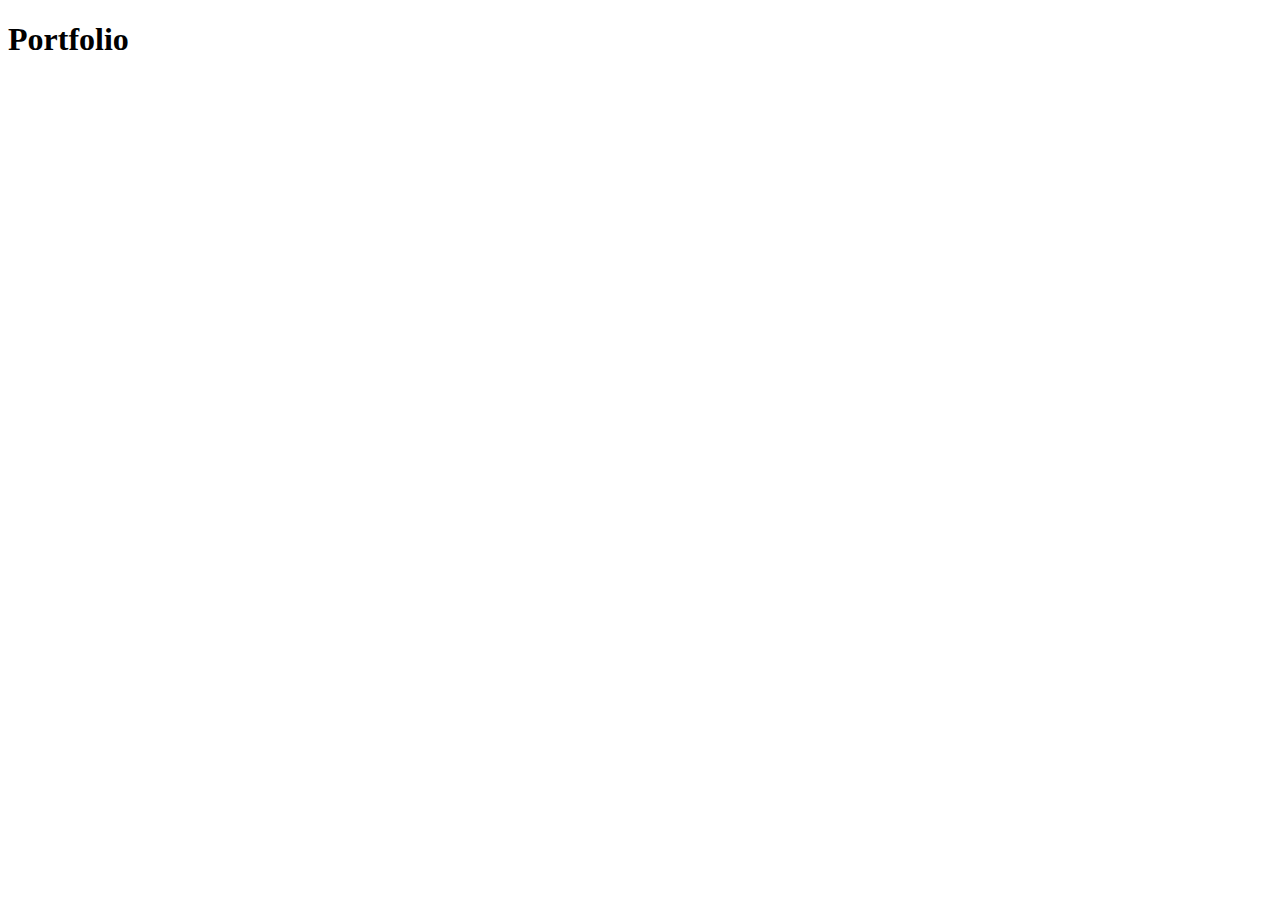
==== index.html @ 680ca0fe "first commit" ====
<!DOCTYPE html>
<html lang="en">
<head>
    <meta charset="UTF-8">
    <meta name="viewport" content="width=device-width, initial-scale=1.0">
    <title>Cameron | Portfolio</title>
</head>
<body>
    <h1>Portfolio</h1>
</body>
</html>
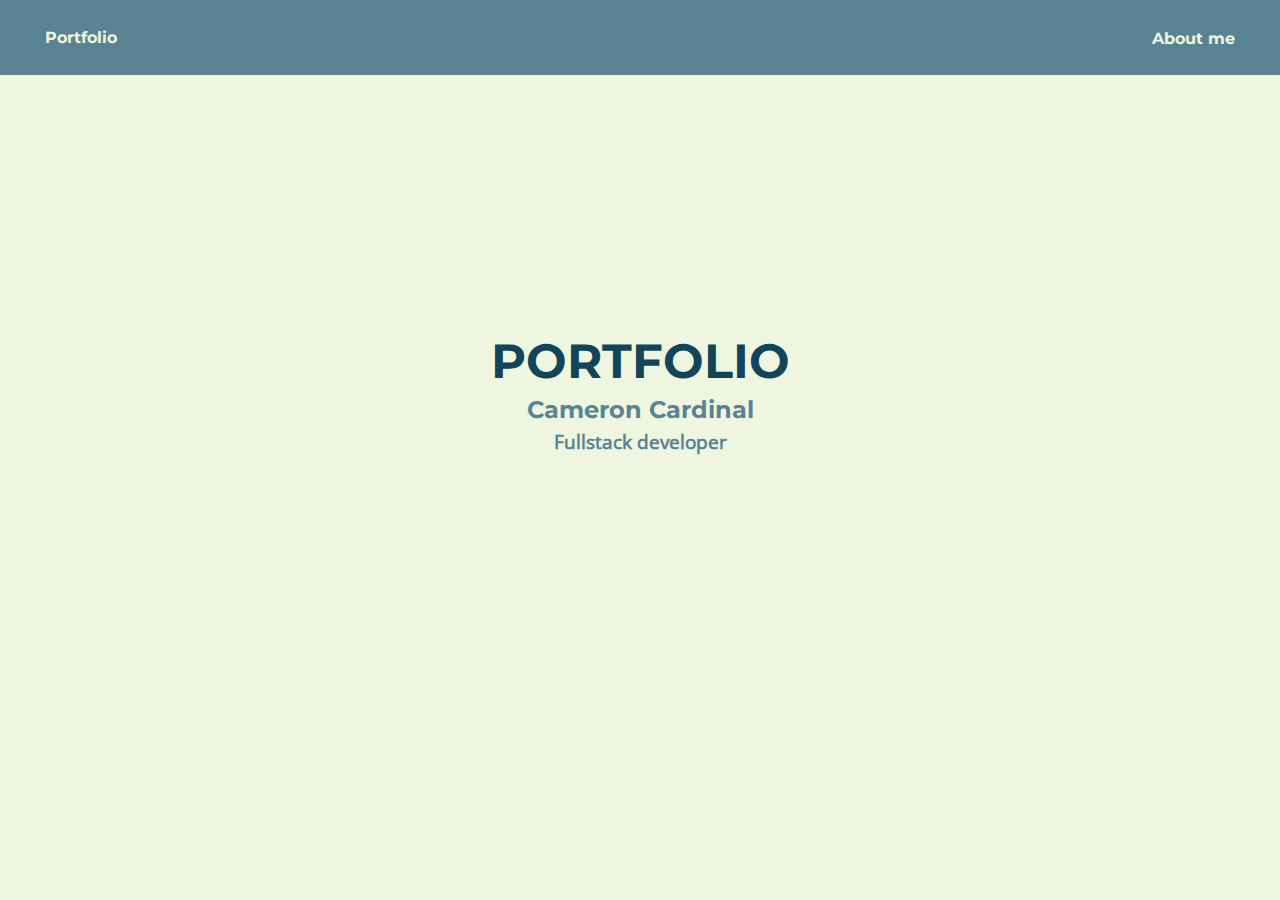
==== commit e06d5164: "added about.html and style" ====
--- a/index.html
+++ b/index.html
@@ -4,8 +4,25 @@
     <meta charset="UTF-8">
     <meta name="viewport" content="width=device-width, initial-scale=1.0">
     <title>Cameron | Portfolio</title>
+    <link rel="stylesheet" href="style.css">
 </head>
 <body>
-    <h1>Portfolio</h1>
+    <div class="container">
+        <header>
+            <nav>
+                <a href="/" class="title">Portfolio</a>
+                <ul>
+                    <li><a class="links" href="/about.html">About me</a></li>
+                </ul>
+            </nav>
+        </header>
+        <main>
+            <div class="homepage">
+                <h1>Portfolio</h1>
+                <h2>Cameron Cardinal</h2>
+                <h3>Fullstack developer</h3>
+            </div>
+        </main>
+    </div>
 </body>
 </html>--- a/style.css
+++ b/style.css
@@ -0,0 +1,85 @@
+@font-face {
+    font-family: OpenSans;
+    src: url(/fonts/OpenSans/static/OpenSans-Regular.ttf);
+}
+
+@font-face {
+    font-family: Montserrat;
+    src: url(/fonts/Montserrat/static/Montserrat-Bold.ttf);
+}
+
+body {
+    background: #EFF6E0;
+    color: #01161E;
+    margin: 0;
+    padding: 0;
+    font-family: OpenSans;
+}
+
+h1, h2, a {
+    font-family: Montserrat;
+}
+
+header {
+    background-color: #598392;
+}
+
+nav {
+    display: flex;
+    flex-direction: row;
+    align-items: center;
+    justify-content: space-between;
+    height: 75px;
+}
+
+ul {
+    display: flex;
+    flex-direction: row;
+}
+
+li {
+    list-style-type: none;
+}
+
+a {
+    text-decoration: none;
+    color: #EFF6E0;
+    margin: 5vh;
+}
+
+.homepage, .about {
+    display: flex;
+    flex-direction: column;
+    align-items: center;
+    height: 100%;
+}
+
+.homepage {
+    margin-top: 25vh;
+}
+
+.about {
+    padding: 2vh;
+}
+
+h1 {
+    color: #124559;
+    text-transform: uppercase;
+    font-size: 48px;
+    margin-bottom: 5px;
+}
+
+h2, h3 {
+    color: #598392;
+    margin-top: 0px;
+    margin-bottom: 5px;
+}
+
+p {
+    text-indent: 5vh;
+    text-align: justify;
+    padding: 5px 15px;
+    margin: 10px;
+    font-size: 14px;
+}
+
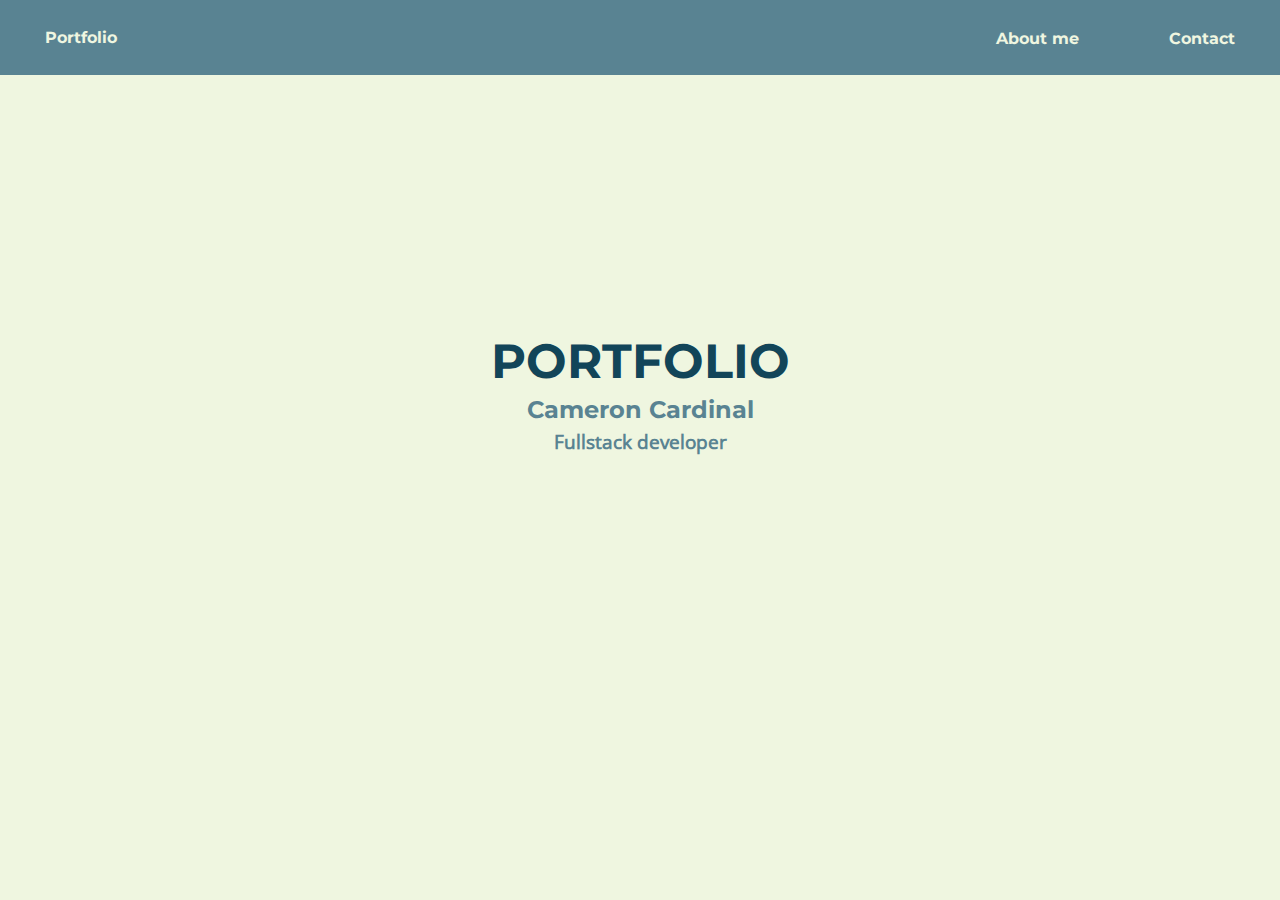
==== commit 8fa4ceed: "added contact form" ====
--- a/index.html
+++ b/index.html
@@ -13,6 +13,7 @@
                 <a href="/" class="title">Portfolio</a>
                 <ul>
                     <li><a class="links" href="/about.html">About me</a></li>
+                    <li><a href="/contact.html" class="links">Contact</a></li>
                 </ul>
             </nav>
         </header>
--- a/style.css
+++ b/style.css
@@ -18,48 +18,6 @@
 
 h1, h2, a {
     font-family: Montserrat;
-}
-
-header {
-    background-color: #598392;
-}
-
-nav {
-    display: flex;
-    flex-direction: row;
-    align-items: center;
-    justify-content: space-between;
-    height: 75px;
-}
-
-ul {
-    display: flex;
-    flex-direction: row;
-}
-
-li {
-    list-style-type: none;
-}
-
-a {
-    text-decoration: none;
-    color: #EFF6E0;
-    margin: 5vh;
-}
-
-.homepage, .about {
-    display: flex;
-    flex-direction: column;
-    align-items: center;
-    height: 100%;
-}
-
-.homepage {
-    margin-top: 25vh;
-}
-
-.about {
-    padding: 2vh;
 }
 
 h1 {
@@ -83,3 +41,103 @@
     font-size: 14px;
 }
 
+a {
+    text-decoration: none;
+    color: #EFF6E0;
+    margin: 5vh;
+}
+
+
+/* header */
+header {
+    background-color: #598392;
+}
+
+nav {
+    display: flex;
+    flex-direction: row;
+    align-items: center;
+    justify-content: space-between;
+    height: 75px;
+}
+
+ul {
+    display: flex;
+    flex-direction: row;
+}
+
+li {
+    list-style-type: none;
+}
+
+
+/* pages */
+.homepage, .about, .contact-form {
+    display: flex;
+    flex-direction: column;
+    align-items: center;
+    height: 100%;
+}
+
+.homepage {
+    margin-top: 25vh;
+}
+
+.about {
+    padding: 2vh;
+}
+
+
+/* contact form */
+
+.form { 
+    display: flex;
+    align-items: center;  
+    justify-content: center;
+    flex-direction: column;
+} 
+  
+.form .input_field { 
+    margin-bottom: 10px; 
+} 
+  
+.form .input_field input[type="text"], 
+.form textarea { 
+    border: 1px solid #124559; 
+    box-shadow: 1px 2px #01161E;
+    width: 100%; 
+    padding: 10px; 
+} 
+  
+.form textarea { 
+    resize: none; 
+    height: 80px; 
+} 
+  
+button { 
+    border: 0px;  
+    padding: 10px; 
+    text-align: center; 
+    width: 110%; 
+    background: #124559; 
+    color: #fcfbf7; 
+    text-transform: uppercase; 
+    border-radius: 25px; 
+    cursor: pointer; 
+    font-family: Montserrat;
+  } 
+  
+  button:hover {
+    background-color: #01161E;
+  }
+  
+  #error_message { 
+    margin-bottom: 20px; 
+    width: 40%;
+    background: #124559; 
+    color: #EFF6E0;
+    padding: 0px; 
+    text-align: center; 
+    font-size: 16px; 
+    transition: all 0.5s ease; 
+  }
